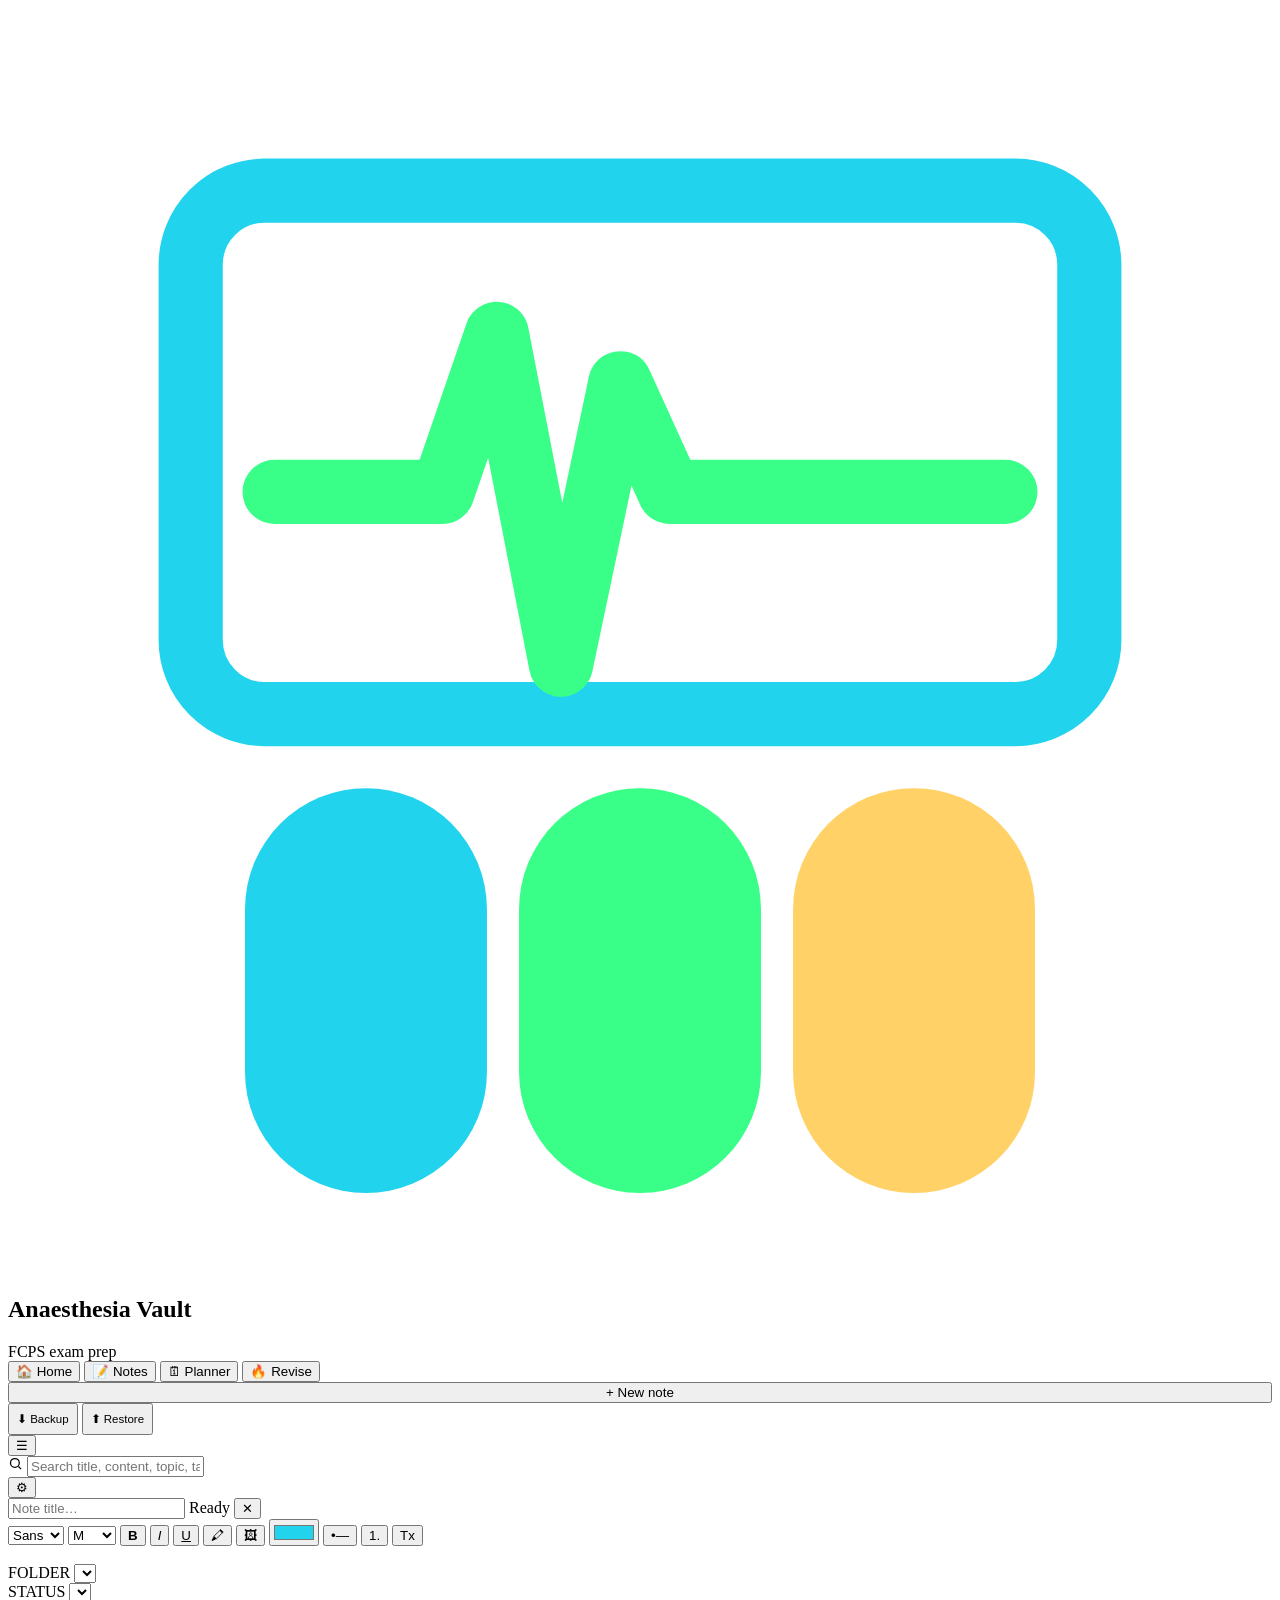
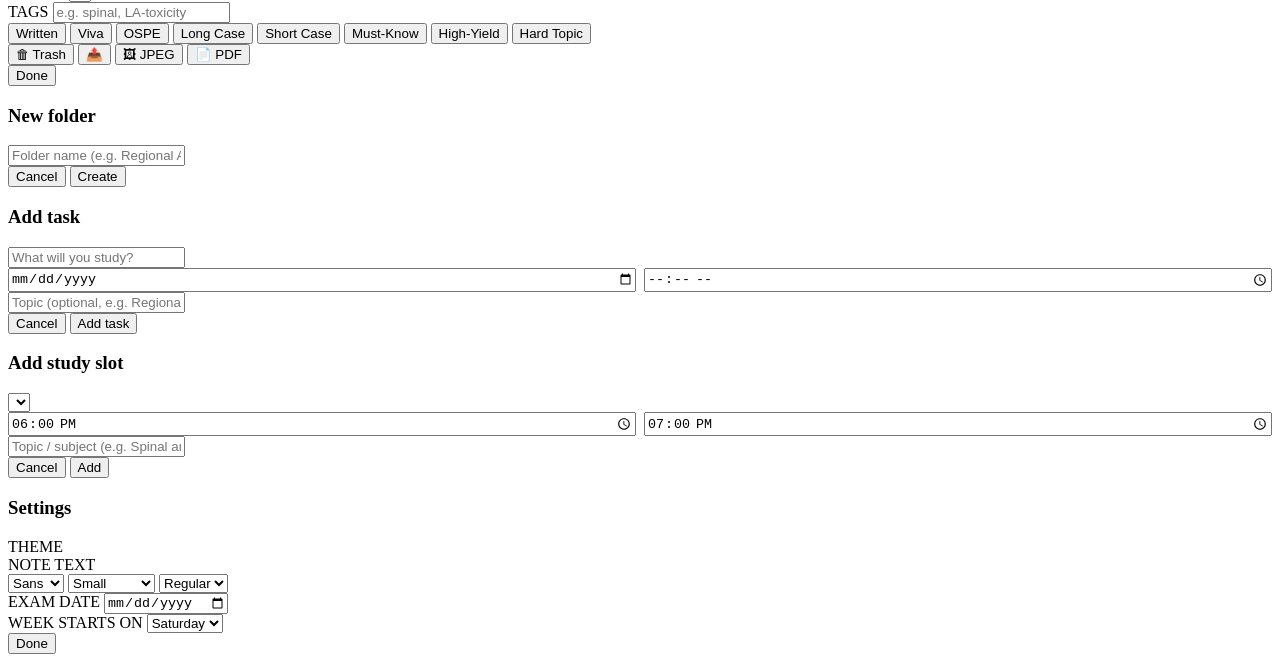
==== src/shell.html @ f5a80159 "Add files via upload" ====
<!DOCTYPE html>
<html lang="en" data-theme="dark">
<head>
<meta charset="UTF-8">
<meta name="viewport" content="width=device-width, initial-scale=1, viewport-fit=cover">
<title>Anaesthesia Vault</title>
<meta name="description" content="Offline exam-prep notes and study planner for FCPS Anaesthesia — Written, Viva, OSPE, Long &amp; Short Case.">
<meta name="theme-color" content="#0A1622">
<link rel="manifest" href="./manifest.json">
<link rel="icon" href="./icons/icon-192.png">
<link rel="apple-touch-icon" href="./icons/icon-192.png">

<link rel="preconnect" href="https://fonts.googleapis.com">
<link rel="preconnect" href="https://fonts.gstatic.com" crossorigin>
<link href="https://fonts.googleapis.com/css2?family=Plus+Jakarta+Sans:wght@500;700;800&family=Lato:wght@400;700&family=JetBrains+Mono:wght@400;600&display=swap" rel="stylesheet">
<style>
__CSS__
</style>
</head>
<body>

<div class="scrim" id="scrim"></div>

<div class="app">
  <!-- SIDEBAR -->
  <aside class="sidebar" id="sidebar">
    <div class="brand">
      <svg class="pulse" viewBox="0 0 512 512" xmlns="http://www.w3.org/2000/svg" aria-hidden="true">
        <rect x="74" y="74" width="364" height="212" rx="30" fill="none" stroke="#22D3EE" stroke-width="26"/>
        <polyline points="108,196 176,196 198,132 224,266 248,152 268,196 404,196"
          stroke="#39FF88" stroke-width="26" fill="none" stroke-linecap="round" stroke-linejoin="round"/>
        <rect x="96"  y="316" width="98" height="164" rx="49" fill="#22D3EE"/>
        <rect x="207" y="316" width="98" height="164" rx="49" fill="#39FF88"/>
        <rect x="318" y="316" width="98" height="164" rx="49" fill="#FFD166"/>
      </svg>
      <div>
        <h1>Anaesthesia Vault</h1>
        <span>FCPS exam prep</span>
      </div>
    </div>

    <div class="mode-switch">
      <button id="modeHomeBtn" class="active">🏠 Home</button>
      <button id="modeNotesBtn">📝 Notes</button>
      <button id="modePlannerBtn">🗓 Planner</button>
      <button id="modeReviseBtn">🔥 Revise</button>
    </div>

    <div id="sideBody"></div>

    <div class="sidebar-footer" id="sidebarFooter">
      <button class="btn btn-primary" id="newNoteBtn" style="width:100%;justify-content:center;">+ New note</button>
    </div>
    <div class="sidebar-footer" id="backupBar" style="border-top:none;padding-top:0;">
      <button class="btn btn-ghost" id="exportBtn" style="flex:1;justify-content:center;font-size:11.5px;padding:7px;">⬇ Backup</button>
      <button class="btn btn-ghost" id="importBtn" style="flex:1;justify-content:center;font-size:11.5px;padding:7px;">⬆ Restore</button>
      <input type="file" id="importFile" accept="application/json,.json" style="display:none;">
    </div>
  </aside>

  <!-- MAIN -->
  <main class="main">
    <div class="topbar">
      <button class="icon-btn menu-toggle" id="menuToggle">☰</button>
      <div class="search-box">
        <svg width="15" height="15" viewBox="0 0 24 24" fill="none" stroke="currentColor" stroke-width="2"><circle cx="11" cy="11" r="7"/><path d="m21 21-4.3-4.3"/></svg>
        <input id="searchInput" type="text" placeholder="Search title, content, topic, tag…">
      </div>
      <button class="theme-toggle" id="settingsBtn" title="Settings">⚙</button>
    </div>

    <div class="content" id="dashContent"></div>

    <div class="content" id="notesContent" style="display:none;">
      <h2 class="section-title" id="sectionTitle">All notes</h2>
      <p class="section-sub" id="sectionSub"></p>
      <div class="grid" id="grid"></div>
    </div>

    <div class="content" id="plannerContent" style="display:none;">
      <h2 class="section-title" id="plannerTitle">Today</h2>
      <div class="planner-tabs">
        <button class="planner-tab active" data-pview="today">Today</button>
        <button class="planner-tab" data-pview="week">Week</button>
        <button class="planner-tab" data-pview="month">Month</button>
        <button class="planner-tab" data-pview="timetable">Timetable</button>
      </div>
      <div id="plannerBody"></div>
    </div>
    <div class="content" id="reviseContent" style="display:none;">
      <h2 class="section-title" id="reviseTitle">Last-night revision</h2>
      <div class="planner-tabs">
        <button class="revise-tab active" data-rview="list">Revision list</button>
        <button class="revise-tab" data-rview="activity">Activity</button>
      </div>
      <div id="reviseBody"></div>
    </div>
  </main>
</div>

<!-- EDITOR -->
<div class="editor-overlay" id="editorOverlay">
  <div class="editor">
    <div class="editor-head">
      <input class="title" id="titleInput" type="text" placeholder="Note title…">
      <span class="autosave-flag" id="autosaveFlag"><span class="dot"></span>Ready</span>
      <button class="icon-btn" id="closeEditorBtn">✕</button>
    </div>

    <div class="toolbar">
      <select id="fontFamily" title="Font">
        <option value="Plus Jakarta Sans">Sans</option>
        <option value="Georgia">Serif</option>
        <option value="JetBrains Mono">Mono</option>
      </select>
      <select id="fontSize" title="Size">
        <option value="2">S</option>
        <option value="3" selected>M</option>
        <option value="4">L</option>
        <option value="5">XL</option>
        <option value="6">XXL</option>
      </select>
      <span class="sep"></span>
      <button data-cmd="bold" title="Bold"><b>B</b></button>
      <button data-cmd="italic" title="Italic"><i>I</i></button>
      <button data-cmd="underline" title="Underline"><u>U</u></button>
      <button id="markBtn" title="Highlighter">🖍</button>
      <button id="imgBtn" title="Insert photo">🖼</button>
      <input type="file" id="imgFile" accept="image/*" style="display:none;">
      <input type="color" id="fontColor" title="Text colour" value="#22D3EE">
      <span class="sep"></span>
      <button data-cmd="insertUnorderedList" title="Bullet list">•—</button>
      <button data-cmd="insertOrderedList" title="Numbered list">1.</button>
      <button data-cmd="removeFormat" title="Clear formatting">Tx</button>
    </div>

    <div class="editor-body">
      <div class="editable" id="editable" contenteditable="true" spellcheck="true"></div>
    </div>

    <div class="editor-meta">
      <div class="meta-field">
        <label>FOLDER</label>
        <select id="folderSelect"></select>
      </div>
      <div class="meta-field">
        <label>STATUS</label>
        <select id="statusSelect"></select>
      </div>
      <div class="meta-field" style="flex:1;min-width:160px;">
        <label>TAGS</label>
        <input type="text" id="tagsInput" placeholder="e.g. spinal, LA-toxicity">
      </div>
    </div>
    <div class="editor-meta">
      <div class="exam-tags" id="examTags">
        <button class="exam-tag-btn" data-tag="Written">Written</button>
        <button class="exam-tag-btn" data-tag="Viva">Viva</button>
        <button class="exam-tag-btn" data-tag="OSPE">OSPE</button>
        <button class="exam-tag-btn" data-tag="Long Case">Long Case</button>
        <button class="exam-tag-btn" data-tag="Short Case">Short Case</button>
        <button class="exam-tag-btn" data-tag="Must-Know">Must-Know</button>
        <button class="exam-tag-btn" data-tag="High-Yield">High-Yield</button>
        <button class="exam-tag-btn" data-tag="Hard Topic">Hard Topic</button>
      </div>
    </div>

    <div class="editor-foot">
      <div class="left-actions">
        <button class="btn btn-ghost" id="trashFromEditor">🗑 Trash</button>
        <button class="btn btn-ghost" id="shareNoteBtn" title="Share">📤</button>
        <button class="btn btn-ghost" id="jpegNoteBtn" title="Download as JPEG">🖼 JPEG</button>
        <button class="btn btn-ghost" id="pdfNoteBtn" title="Print / Save as PDF">📄 PDF</button>
      </div>
      <button class="btn btn-primary" id="closeEditorBtn2" onclick="closeEditor()">Done</button>
    </div>
  </div>
</div>

<!-- FOLDER MODAL -->
<div class="modal-overlay" id="folderModal">
  <div class="modal">
    <h3>New folder</h3>
    <input type="text" id="folderNameInput" placeholder="Folder name (e.g. Regional Anaesthesia)">
    <div class="color-row" id="colorRow"></div>
    <div class="modal-actions">
      <button class="btn btn-ghost" id="folderModalCancel">Cancel</button>
      <button class="btn btn-primary" id="folderModalSave">Create</button>
    </div>
  </div>
</div>

<!-- TASK MODAL (used by Week / Month views) -->
<div class="modal-overlay" id="taskModal">
  <div class="modal">
    <h3>Add task</h3>
    <input type="text" id="taskTitleInput" placeholder="What will you study?">
    <div style="display:flex;gap:8px;">
      <input type="date" id="taskDateInput" style="flex:1;">
      <input type="time" id="taskTimeInput" style="flex:1;">
    </div>
    <input type="text" id="taskTopicInput" placeholder="Topic (optional, e.g. Regional)">
    <div class="modal-actions">
      <button class="btn btn-ghost" id="taskModalCancel">Cancel</button>
      <button class="btn btn-primary" id="taskModalSave">Add task</button>
    </div>
  </div>
</div>

<!-- TIMETABLE SLOT MODAL -->
<div class="modal-overlay" id="slotModal">
  <div class="modal">
    <h3>Add study slot</h3>
    <select id="slotDay"></select>
    <div style="display:flex;gap:8px;">
      <input type="time" id="slotStart" value="18:00" style="flex:1;">
      <input type="time" id="slotEnd" value="19:00" style="flex:1;">
    </div>
    <input type="text" id="slotSubject" placeholder="Topic / subject (e.g. Spinal anaesthesia)">
    <div class="color-row" id="slotColorRow"></div>
    <div class="modal-actions">
      <button class="btn btn-ghost" id="slotModalCancel">Cancel</button>
      <button class="btn btn-primary" id="slotModalSave">Add</button>
    </div>
  </div>
</div>

<!-- SETTINGS -->
<div class="modal-overlay" id="settingsModal">
  <div class="modal wide">
    <h3>Settings</h3>

    <div class="set-group">
      <label>THEME</label>
      <div class="theme-grid" id="themeGrid"></div>
    </div>

    <div class="set-group">
      <label>NOTE TEXT</label>
      <div class="set-row">
        <select id="setNoteFont">
          <option value="'Plus Jakarta Sans', system-ui, sans-serif">Sans</option>
          <option value="'Lato', system-ui, sans-serif">Lato</option>
          <option value="Georgia, 'Times New Roman', serif">Serif</option>
          <option value="'JetBrains Mono', ui-monospace, monospace">Mono</option>
        </select>
        <select id="setNoteSize">
          <option value="13px">Small</option>
          <option value="14.5px">Medium</option>
          <option value="16.5px">Large</option>
          <option value="19px">Extra large</option>
        </select>
        <select id="setNoteWeight">
          <option value="400">Regular</option>
          <option value="700">Bold</option>
        </select>
      </div>
    </div>

    <div class="set-group">
      <label>EXAM DATE</label>
      <input type="date" id="setExamDate">
    </div>

    <div class="set-group">
      <label>WEEK STARTS ON</label>
      <select id="setWeekStart">
        <option value="6">Saturday</option>
        <option value="0">Sunday</option>
        <option value="1">Monday</option>
      </select>
    </div>

    <div class="modal-actions">
      <button class="btn btn-primary" id="settingsClose">Done</button>
    </div>
  </div>
</div>

<div id="printArea"></div>

<div class="toast" id="toast"></div>

<script>
__JS__
</script>
</body>
</html>
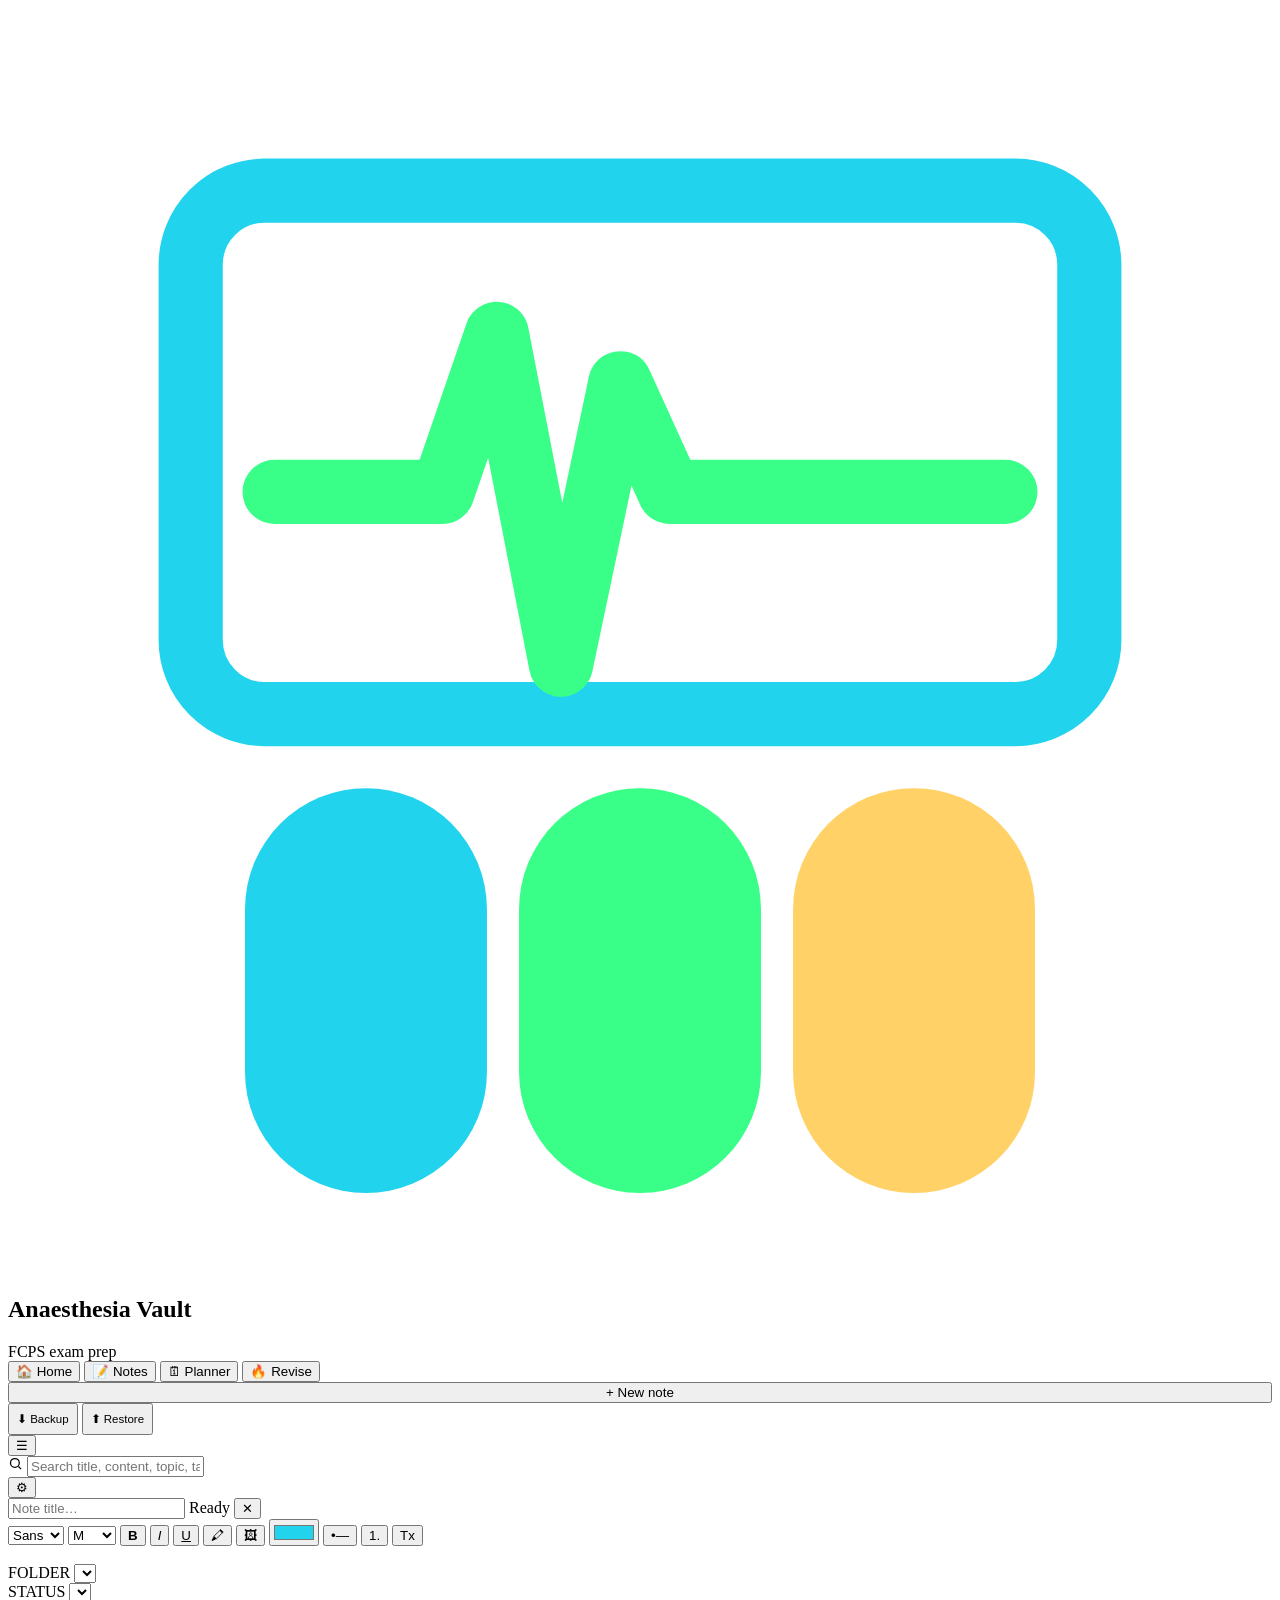
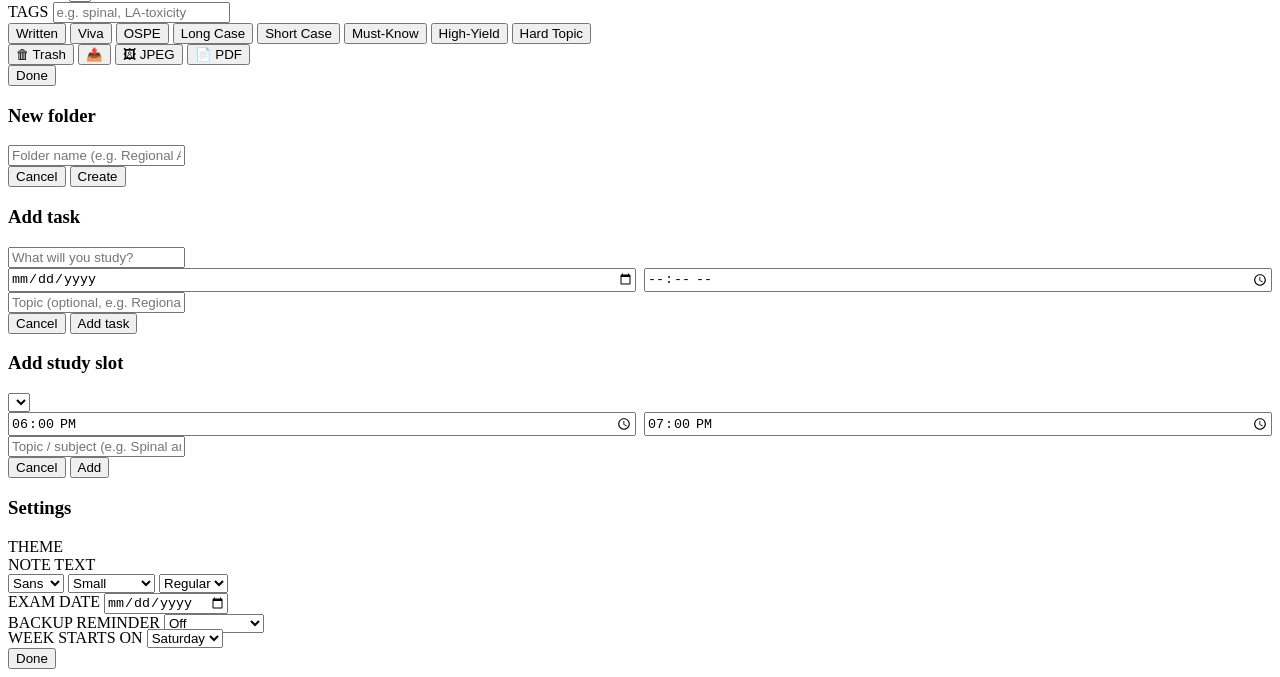
==== commit a853e353: "Add files via upload" ====
--- a/src/shell.html
+++ b/src/shell.html
@@ -52,7 +52,7 @@
       <button class="btn btn-primary" id="newNoteBtn" style="width:100%;justify-content:center;">+ New note</button>
     </div>
     <div class="sidebar-footer" id="backupBar" style="border-top:none;padding-top:0;">
-      <button class="btn btn-ghost" id="exportBtn" style="flex:1;justify-content:center;font-size:11.5px;padding:7px;">⬇ Backup</button>
+      <button class="btn btn-ghost" id="exportBtn" style="flex:1;justify-content:center;font-size:11.5px;padding:7px;">⬇ Backup<span class="side-dot" id="backupDot" style="display:none"></span></button>
       <button class="btn btn-ghost" id="importBtn" style="flex:1;justify-content:center;font-size:11.5px;padding:7px;">⬆ Restore</button>
       <input type="file" id="importFile" accept="application/json,.json" style="display:none;">
     </div>
@@ -263,6 +263,16 @@
     </div>
 
     <div class="set-group">
+      <label>BACKUP REMINDER</label>
+      <select id="setBackupEvery">
+        <option value="0">Off</option>
+        <option value="3">Every 3 days</option>
+        <option value="7">Every 7 days</option>
+      </select>
+      <div style="font-size:11px;color:var(--text-faint);font-family:var(--font-mono);margin-top:-4px;" id="backupStatus"></div>
+    </div>
+
+    <div class="set-group">
       <label>WEEK STARTS ON</label>
       <select id="setWeekStart">
         <option value="6">Saturday</option>
